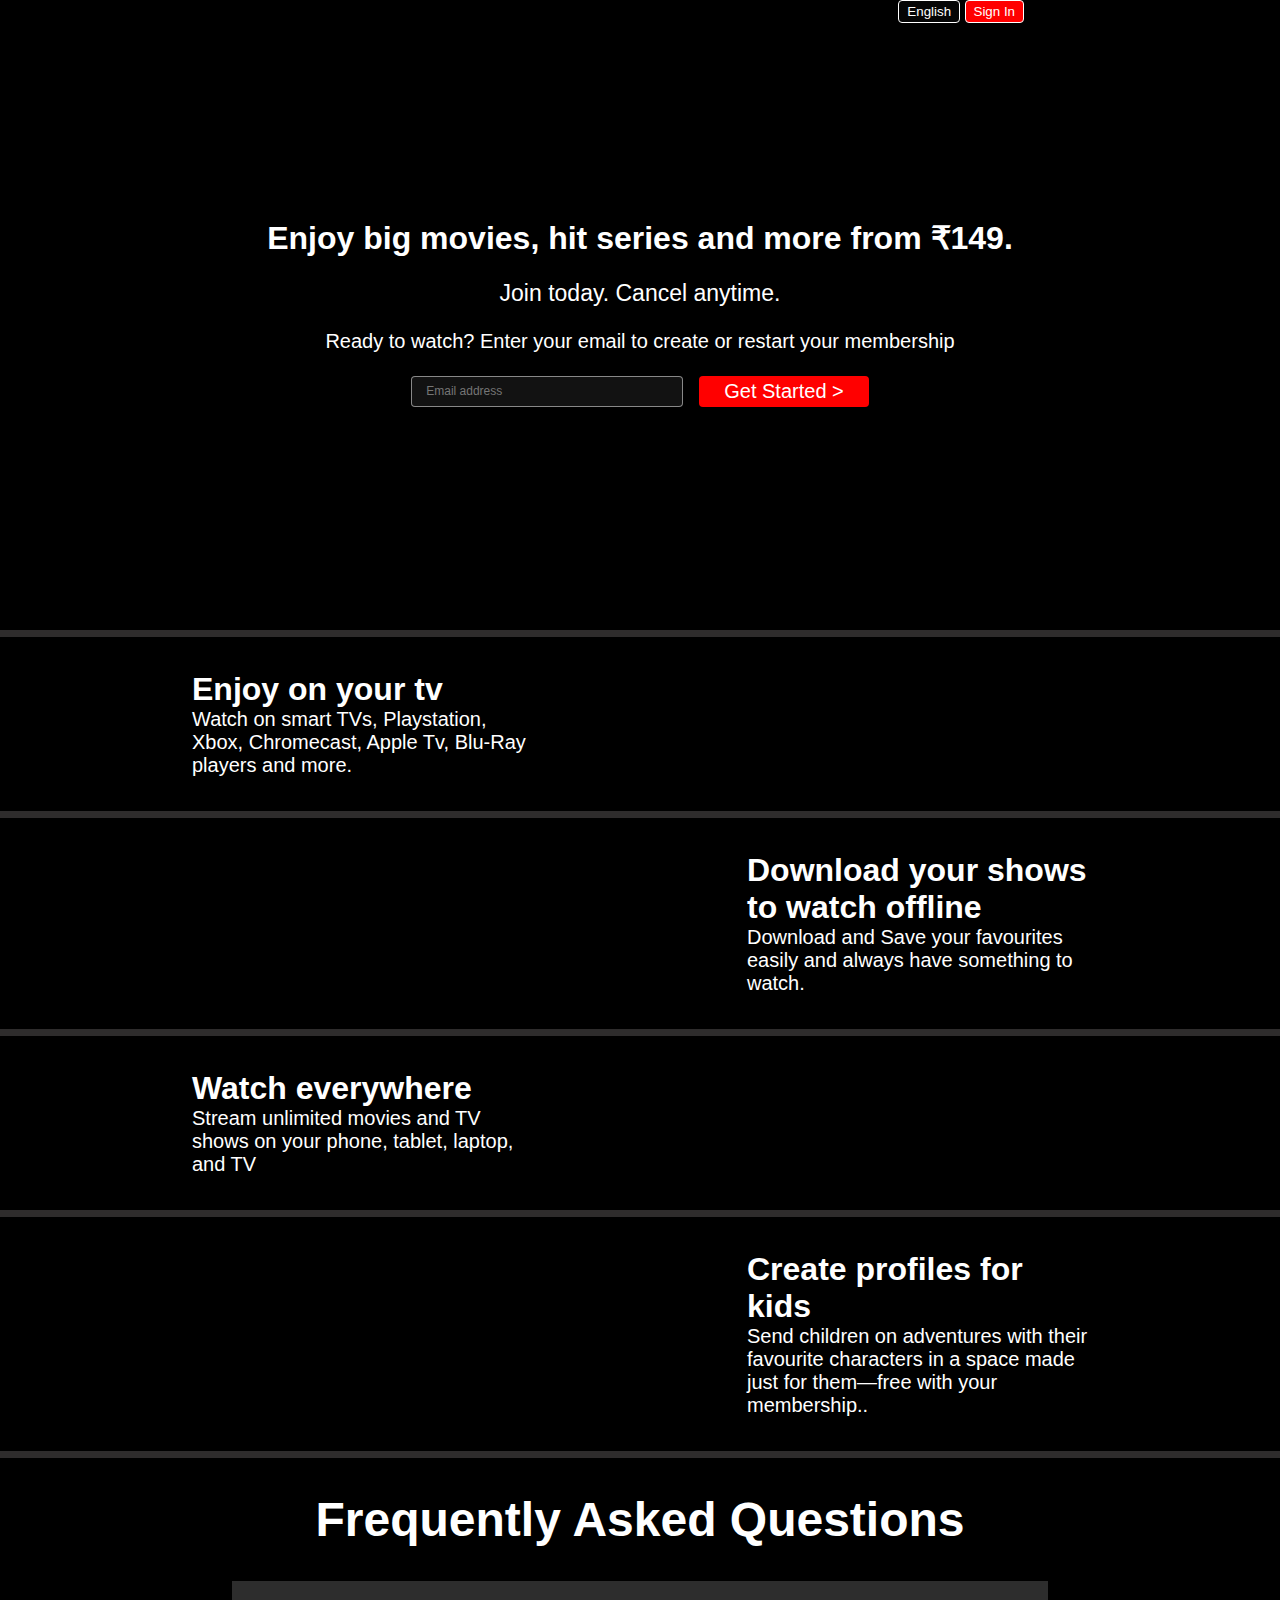
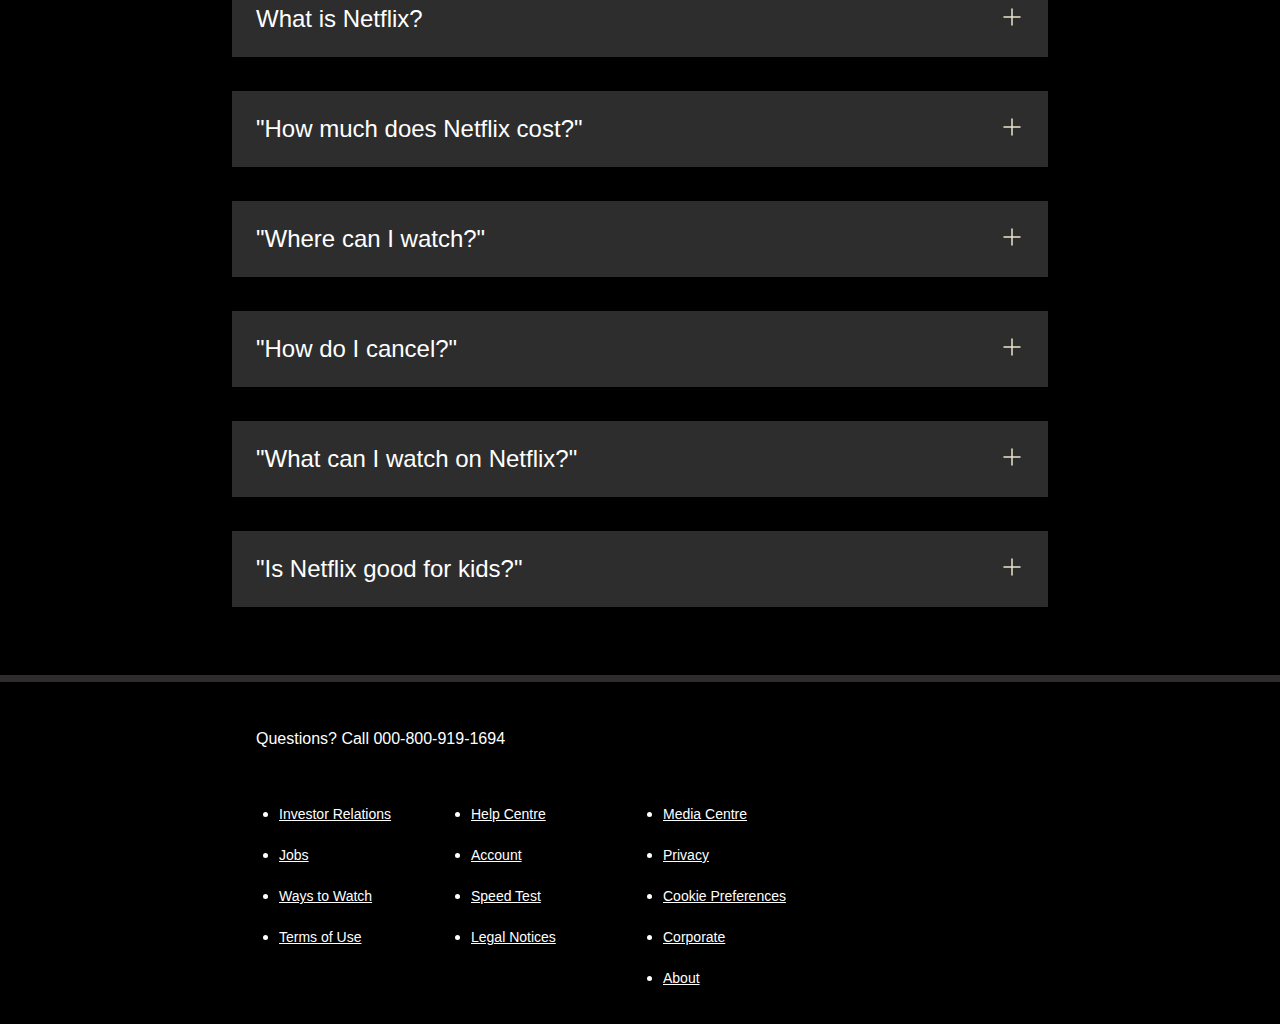
==== index.html @ 9550d315 "Add files via upload" ====
<!DOCTYPE html>
<html lang="en">

<head>
    <meta charset="UTF-8">
    <meta name="viewport" content="width=device-width, initial-scale=1.0">
    <title>Netflix India – Watch TV Shows Online, Watch Movies Online</title>
    <link rel="stylesheet" href="style.css">
</head>

<body>
    <div class="main">
        <nav>
            <span>
                <img width="100" src="images/logo.png" alt=""></span>
            <div>
                <button class="btn language">English</button>
                <button class="btn btn-red-sm">Sign In</button>
            </div>

        </nav>
        <div class="box">
        </div>
        <div class="hero">
            <span> Enjoy big movies, hit series and more from ₹149.</span>
            <span>Join today. Cancel anytime.</span>
            <span>Ready to watch? Enter your email to create or restart your membership</span>
            <div class="hero-buttons">
                <input type="text" placeholder="Email address">
                <button class="btn btn-red">Get Started &gt; </button>
            </div>
        </div>
    </div>
    <div class="separation"></div>
    <section class="first">
        <div>
            <span> Enjoy on your tv</span>
            <span>Watch on smart TVs, Playstation, Xbox, Chromecast, Apple Tv, Blu-Ray players and more.</span>
        </div>
        <div class="secImg">
            <img src="https://assets.nflxext.com/ffe/siteui/acquisition/ourStory/fuji/desktop/tv.png" alt="">
            <video src="https://assets.nflxext.com/ffe/siteui/acquisition/ourStory/fuji/desktop/video-tv-in-0819.m4v"
                autoplay muted loop></video>
        </div>
    </section>
    <div class="separation"></div>
    <section class="first second">
        <div class="secImg">
            <img src="https://assets.nflxext.com/ffe/siteui/acquisition/ourStory/fuji/desktop/mobile-0819.jpg" alt="">
        </div>
        <div>
            <span>Download your shows to watch offline</span>
            <span>Download and Save your favourites easily and always have something to watch.</span>
        </div>
    </section>
    <div class="separation"></div>
    <section class="first third">
        <div>
            <span> Watch everywhere</span>
            <span>Stream unlimited movies and TV shows on your phone, tablet, laptop, and TV</span>
        </div>
        <div class="secImg">
            <img src="https://assets.nflxext.com/ffe/siteui/acquisition/ourStory/fuji/desktop/tv.png" alt="">
            <video src="https://assets.nflxext.com/ffe/siteui/acquisition/ourStory/fuji/desktop/video-devices-in.m4v"
                autoplay loop muted></video>    
        </div>
    </section>
    <div class="separation"></div>

    <section class="first second">
        <div class="secImg">
            <img src="https://occ-0-2849-3646.1.nflxso.net/dnm/api/v6/19OhWN2dO19C9txTON9tvTFtefw/AAAABVr8nYuAg0xDpXDv0VI9HUoH7r2aGp4TKRCsKNQrMwxzTtr-NlwOHeS8bCI2oeZddmu3nMYr3j9MjYhHyjBASb1FaOGYZNYvPBCL.png?r=54d"
                alt="">
        </div>
        <div>
            <span>Create profiles for kids</span>
            <span>Send children on adventures with their favourite characters in a space made just for them—free with your membership..</span>
        </div>
    </section>
    <div class="separation"></div>
    <section class="faq">
        <h2>Frequently Asked Questions</h2>
        <div class="faqbox">
            <span>What is Netflix?</span>
            <svg width="24" height="24" viewBox="0 0 24 24" fill="white" xmlns="http://www.w3.org/2000/svg">
                <path d="M12 4V20" stroke="#141B34" stroke-width="1.5" stroke-linecap="round" stroke-linejoin="round" />
                <path d="M4 12H20" stroke="#141B34" stroke-width="1.5" stroke-linecap="round" stroke-linejoin="round" />
            </svg>
        </div>
        <div class="faqbox">
            <span> "How much does Netflix cost?"</span>
            <svg width="24" height="24" viewBox="0 0 24 24" fill="white" xmlns="http://www.w3.org/2000/svg">
                <path d="M12 4V20" stroke="#141B34" stroke-width="1.5" stroke-linecap="round" stroke-linejoin="round" />
                <path d="M4 12H20" stroke="#141B34" stroke-width="1.5" stroke-linecap="round" stroke-linejoin="round" />
            </svg>
        </div>
        <div class="faqbox">
            <span>"Where can I watch?"</span>
            <svg width="24" height="24" viewBox="0 0 24 24" fill="white" xmlns="http://www.w3.org/2000/svg">
                <path d="M12 4V20" stroke="#141B34" stroke-width="1.5" stroke-linecap="round" stroke-linejoin="round" />
                <path d="M4 12H20" stroke="#141B34" stroke-width="1.5" stroke-linecap="round" stroke-linejoin="round" />
            </svg>
        </div>
        <div class="faqbox">
            <span>"How do I cancel?"</span>
            <svg width="24" height="24" viewBox="0 0 24 24" fill="white" xmlns="http://www.w3.org/2000/svg">
                <path d="M12 4V20" stroke="#141B34" stroke-width="1.5" stroke-linecap="round" stroke-linejoin="round" />
                <path d="M4 12H20" stroke="#141B34" stroke-width="1.5" stroke-linecap="round" stroke-linejoin="round" />
            </svg>
        </div>
        <div class="faqbox">
            <span>"What can I watch on Netflix?"</span>
            <svg width="24" height="24" viewBox="0 0 24 24" fill="white" xmlns="http://www.w3.org/2000/svg">
                <path d="M12 4V20" stroke="#141B34" stroke-width="1.5" stroke-linecap="round" stroke-linejoin="round" />
                <path d="M4 12H20" stroke="#141B34" stroke-width="1.5" stroke-linecap="round" stroke-linejoin="round" />
            </svg>
        </div>
        <div class="faqbox">
            <span>"Is Netflix good for kids?"</span>
            <svg width="24" height="24" viewBox="0 0 24 24" fill="white" xmlns="http://www.w3.org/2000/svg">
                <path d="M12 4V20" stroke="#141B34" stroke-width="1.5" stroke-linecap="round" stroke-linejoin="round" />
                <path d="M4 12H20" stroke="#141B34" stroke-width="1.5" stroke-linecap="round" stroke-linejoin="round" />
            </svg>
        </div>
    </section>
    <div class="separation"></div>
    <footer>
        <div class="questions">
            Questions? Call 000-800-919-1694</div>
        <div class="footer">
            <div class="footer-items">
       <ul>
               <li><a href="faq">Investor Relations</a></li>
               <li><a href="faq">Jobs</a></li>
               <li><a href="faq">Ways to Watch</a></li>
               <li><a href="faq">Terms of Use</a></li>
       </ul>
    </div>
    <div class="footer-items">
        <ul>
           <li><a href="faq">Help Centre</a></li>
           <li><a href="faq">Account</a></li>
           <li><a href="faq">Speed Test</a></li>
           <li><a href="faq">Legal Notices</a></li>
        </ul>
    </div>
    <div class="footer-items">
        <ul>
           <li><a href="faq">Media Centre</a></li>
           <li><a href="faq">Privacy</a></li>
           <li><a href="faq">Cookie Preferences</a></li>
           <li><a href="faq">Corporate</a></li>
           <li><a href="http://127.0.0.1:5500/about.html">About</a></li>
        </ul>
    </div>

    </div>

    </footer>
    
</body>
</html>
---- style.css ----
@import url('https://fonts.googleapis.com/css2?family=Martel+Sans:wght@600&display=swap');

* {
    padding: 0;
    margin: 0;
    font-family: 'Poppins', sans-serif;

}

body {
    background-color: black;
}

.main {
    background-image: url("images/bg\ image.png");
    background-position: center center;
    background-repeat: no-repeat;
    background-size: max(1300px, 100vw);
    height: 70vh;
    position: relative;

}

.main .box {
    height: 70vh;
    width: 100%;
    opacity: 0.69;
    position: absolute;
    top: 0;
    background-color: black;
}

nav {
    display: flex;
    align-items: center;
    max-width: 60vw;
    margin: auto;
    justify-content: space-between;
}

nav img {
    margin-top: 15px;
    width: 130px;
    position: relative;
    z-index: 10;
}

nav button {
    position: relative;
    z-index: 10;
}

.hero {
    font-family: "Martel Sans", serif;
    height: calc(100% - 49.86px);
    display: flex;
    align-items: center;
    justify-content: center;
    flex-direction: column;
    color: white;
    position: relative;
    gap: 23px;
    padding: 0 30px;

}

.hero> :nth-child(1) {
    font-weight: 900;
    font-size: 2rem;
    text-align: center;
}

.hero> :nth-child(2) {
    font-weight: 400;
    font-size: 23px;
    text-align: center;
}

.hero> :nth-child(3) {
    font-weight: 400;
    font-size: 20px;
    text-align: center;
}

.separation {
    height: 7px;
    background-color: rgb(46, 44, 44);
}

.btn {
    padding: 3px 8px;
    font-weight: 400;
    color: white;
    background-color: rgba(248, 243, 243, 0.021);
    border: 1px solid;
    border-radius: 4px;
    cursor: pointer;


}

.main input {
    border-radius: 4px;
    padding: 7px 101px 8px 14px;
    font-size: 12px;
    background-color: rgba(23, 23, 23, 0.8);
    color: white;
    font-weight: 900px;
    border: 1px solid rgba(254, 253, 253, 0.5)
}

.hero-buttons {
    display: flex;
    align-items: center;
    justify-content: center;
    gap: 16px;
}

.btn-red {
    background-color: red;
    color: white;
    padding: 3px 24px;
    border-radius: 4px;
    font-size: 20px;
    border-color: transparent;
    font-weight: 400;
}

.btn-red-sm {
    background-color: red;
    color: white;
}

.first {
    display: flex;
    justify-content: center;
    max-width: 70vw;
    margin: auto;
    color: white;
    justify-content: center;
    align-items: center;
}


.secImg {
    position: relative;
}

.secImg img {
    width: 555px;
    position: relative;
    z-index: 10;
}

.secImg video {
    position: absolute;
    top: 51px;
    right: 0;
    width: 555px;
}

section.first>div {
    display: flex;
    flex-direction: column;
    padding: 34px 0px;
}

section.first>div :nth-child(1) {
    font-size: 32px;
    font-weight: bolder;
}

section.first>div :nth-child(2) {
    font-size: 20px;
}

.faq {
    background-color: black;
    color: white;
    padding: 34px;
}

.faq h2 {
    text-align: center;
    font-size: 48px;
    font-weight: bolder;
}

.faqbox:hover {
    background-color: #414141;
}

.faqbox svg {
    filter: invert(1);
}

.faqbox {
    transition: all 1s ease-out;
    display: flex;
    justify-content: space-between;
    background-color: #2d2d2d;
    padding: 24px;
    max-width: 60vw;
    margin: 34px auto;
    cursor: pointer;
    font-size: 24px;
}

footer {
    color: white;
    max-width: 60vw;
    margin: auto;
    padding: 14px;
}

footer .questions {
    padding: 34px 0px;
}

.footer {
    display: grid;
    grid-template-columns: 1fr 1fr 1fr 1fr;
    color: white;
}

@media screen and (max-width: 1100px) {
    nav{
        max-width: 90vw;
    }
    .first {
        flex-wrap: wrap;
    }

    .secImg img {
        width: 305px;

    }

    .secImg video {

        width: 305px;
    }
}

@media screen and (max-width: 1100px) {
    .footer {
        display: grid;
        grid-template-columns: 1fr 1fr;
        color: white;
        margin: 30px;
    }

    .hero> :nth-child(1) {

        font-size: 1rem;
    }

    .hero> :nth-child(2) {

        font-size: 18px;
    }

    .hero> :nth-child(3) {
        font-size: 15px;

    }
    .hero-buttons {
        display: flex;
        flex-direction: column;
        align-items: center;
        justify-content: center;
        gap: 16px;
    }

}

.footer a {
    font-size: 14px;
    color: white;
}

.footer-item {
    display: flex;
    flex-direction: column;

}

.footer-items li {
    margin: 23px;
}
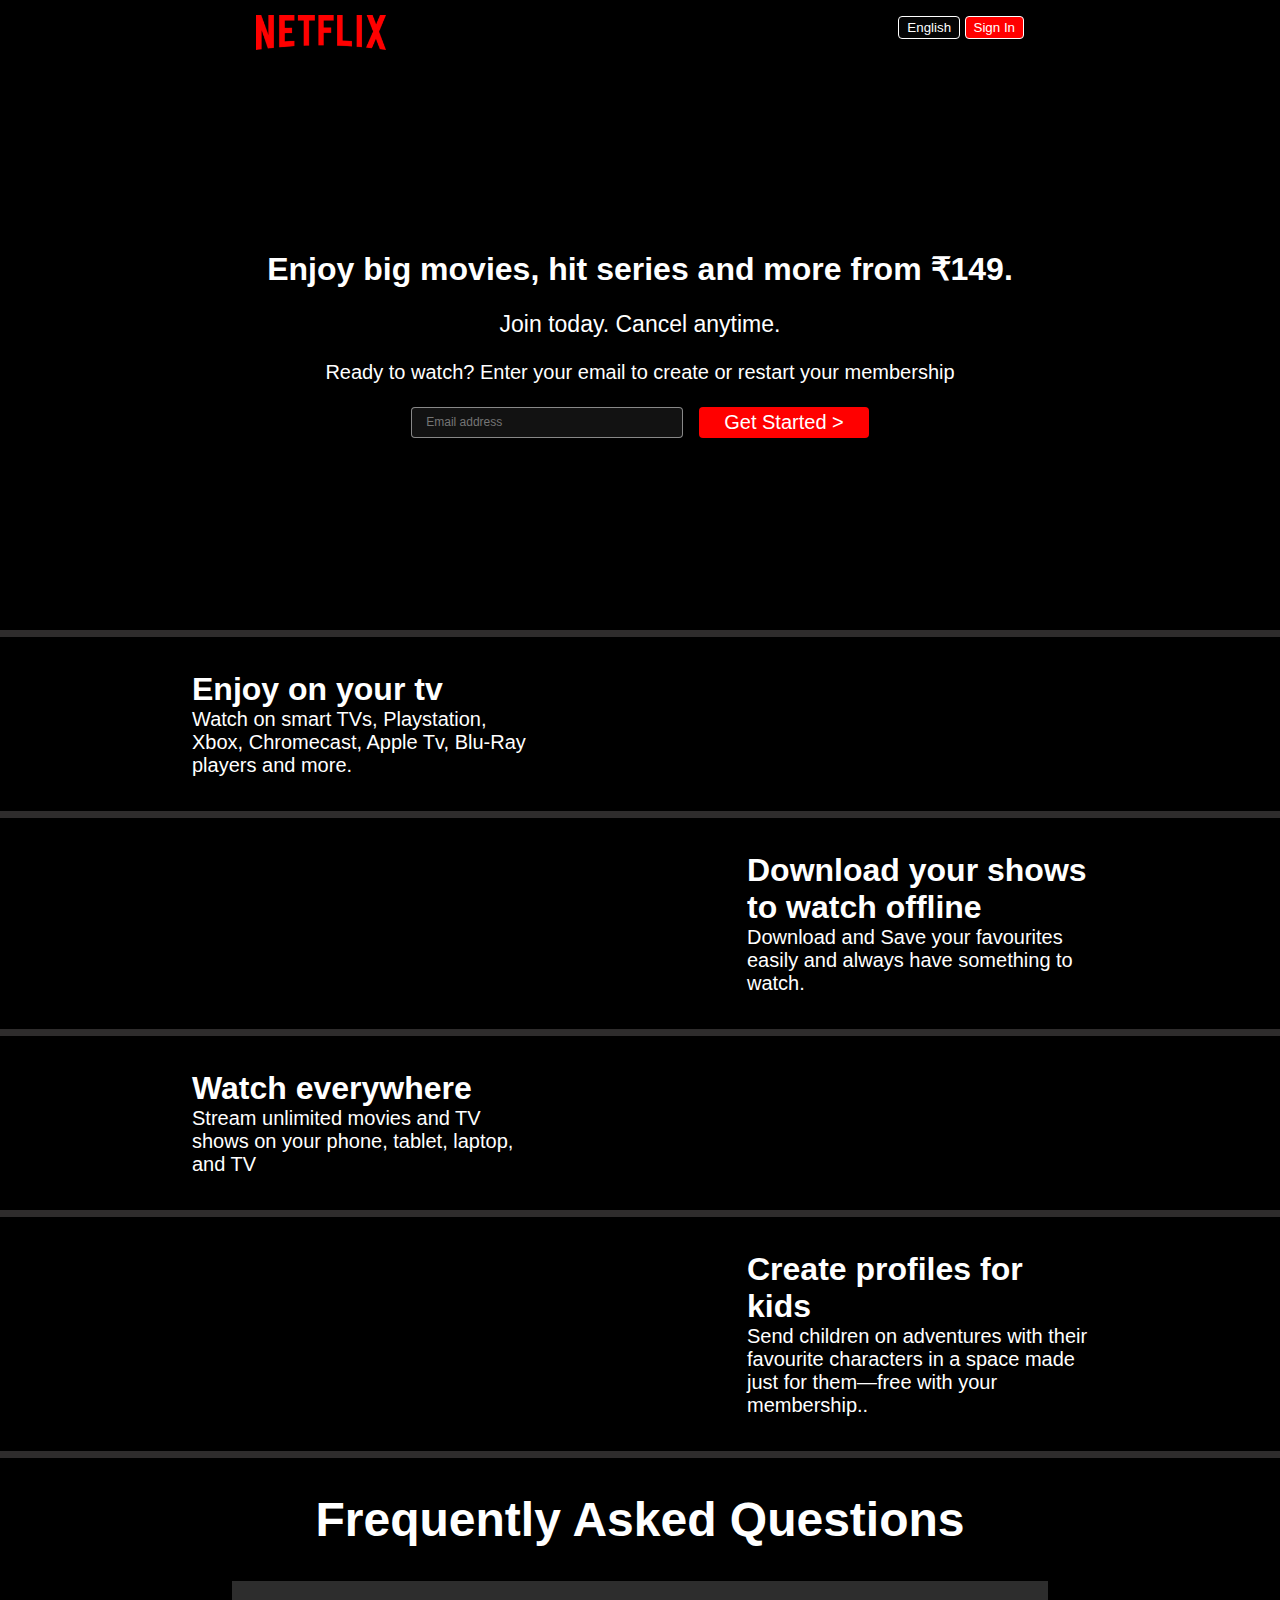
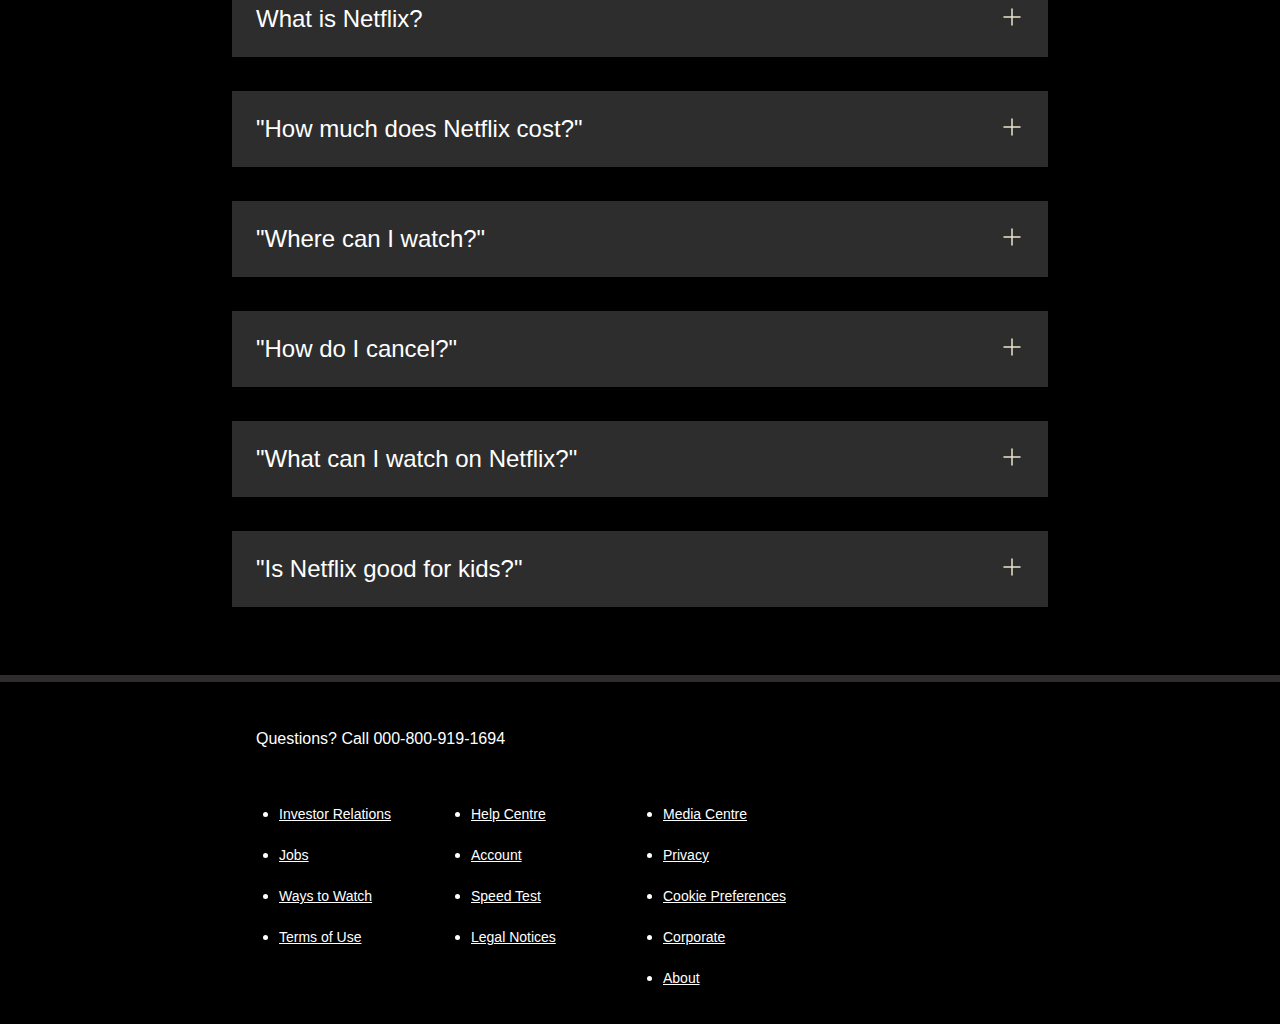
==== commit 4d09a5a6: "Add files via upload" ====
--- a/index.html
+++ b/index.html
@@ -4,7 +4,7 @@
 <head>
     <meta charset="UTF-8">
     <meta name="viewport" content="width=device-width, initial-scale=1.0">
-    <title>Netflix India – Watch TV Shows Online, Watch Movies Online</title>
+    <title>Project</title>
     <link rel="stylesheet" href="style.css">
 </head>
 
